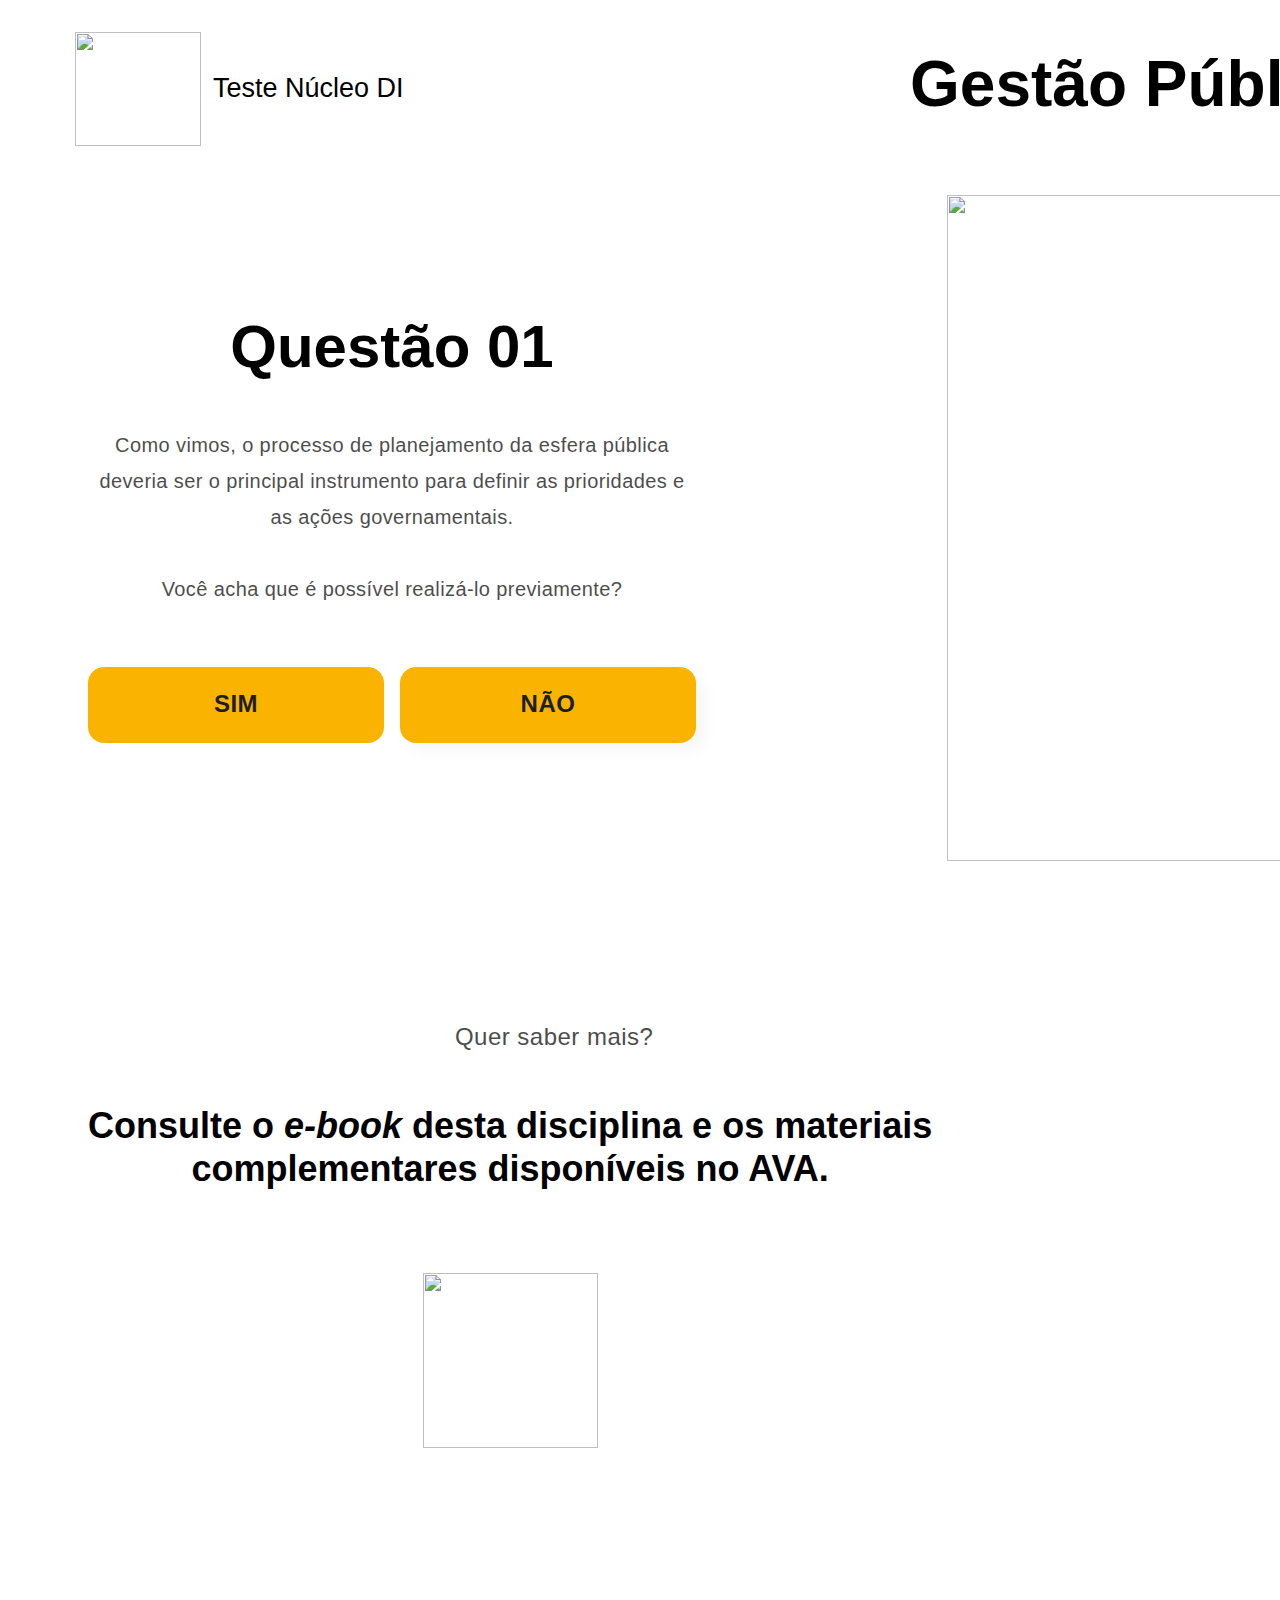
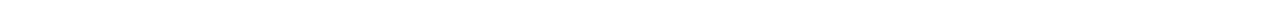
==== index.html @ 35f37b8d "Upload Teste Núcleo DI" ====
<!DOCTYPE html>
<html>
    <head>
        <meta charset="utf-8" />
        <link rel="stylesheet" href="globals.css" />
        <link rel="stylesheet" href="styleguide.css" />
        <link rel="stylesheet" href="style.css" />
    </head>
    <body>
        <div class="pgina">
            <div class="cabealho">
                <div class="frame">
                    <div class="div">
                        <img class="logo" src="https://cdn-icons-png.flaticon.com/512/7910/7910567.png" />
                        <div class="div-wrapper"><div class="text-wrapper">Teste Núcleo DI</div></div>
                    </div>
                    <div class="frame-2"><div class="text-wrapper-2">Gestão Pública</div></div>
                </div>
            </div>
            <div class="questo">
                <div class="corpo">
                    <div class="pergunta">
                        <div class="text-wrapper-3">Questão 01</div>
                        <p class="como-vimos-o">
                            Como vimos, o processo de planejamento da esfera pública deveria ser o principal instrumento para definir
                            as prioridades e as ações governamentais.<br /><br />Você acha que é possível realizá-lo previamente?
                        </p>
                    </div>
                    <div class="botes-resposta">
                        <div class="sim"><div class="text-wrapper-4">SIM</div></div>
                        <div class="no"><div class="text-wrapper-5">NÃO</div></div>
                    </div>
                </div>
                <img class="rectangle" src="https://encrypted-tbn0.gstatic.com/images?q=tbn:ANd9GcSf8VFYr4V2ZsKx-TVM7Q0ZRLXzV76mfOHCefjtgv9mguC0utzy" />
            </div>
            <div class="e-book">
                <div class="frame-3">
                    <div class="frame-4">
                        <img class="vector" src="img/vector-2.svg" />
                        <div class="text-wrapper-6">Quer saber mais?</div>
                    </div>
                    <p class="consulte-o-e-book">
                        <span class="span">Consulte o </span>
                        <span class="text-wrapper-7">e-book</span>
                        <span class="span"> desta disciplina e os materiais <br />complementares disponíveis no AVA.</span>
                    </p>
                </div>
                <img class="icone-ebook" src="https://encrypted-tbn3.gstatic.com/images?q=tbn:ANd9GcQ0OmZDfGZPpUeCFn6TMiHG27QgNrfSI4Pju8yfCP4hxvUH8S9d" />
            </div>
            <div class="rodap">
                <div class="frame-5">
                    <div class="frame-wrapper">
                        
                    </div>
                </div>
            </div>
        </div>
    </body>
</html>
---- style.css ----
.pgina {
    display: flex;
    flex-direction: column;
    height: 1024px;
    align-items: flex-start;
    position: relative;
    background-color: #ffffff;
}

.pgina .cabealho {
    position: relative;
    align-self: stretch;
    width: fit-content;
    height: 121px;
    background-color: var(--background-colorbright-blue);
}

.pgina .frame {
    display: inline-flex;
    align-items: center;
    justify-content: center;
    gap: 584px;
    position: relative;
    top: 40px;
    left: 67px;
}

.pgina .div {
    display: flex;
    width: 251px;
    height: 38px;
    align-items: center;
    gap: 12px;
    position: relative;
}

.pgina .logo {
    position: relative;
    width: 126px;
    height: 114px;
}

.pgina .div-wrapper {
    display: inline-flex;
    align-items: flex-start;
    gap: 48px;
    position: relative;
    flex: 0 0 auto;
}

.pgina .text-wrapper {
    position: relative;
    width: fit-content;
    margin-top: -1px;
    font-family: Gill Sans, sans-serif;
    font-weight: 400;
    color: var(--background-colorblack);
    font-size: 27px;
    letter-spacing: 1;
    line-height: normal;
}

.pgina .frame-2 {
    display: flex;
    width: 471px;
    height: 81px;
    align-items: flex-start;
    gap: 48px;
    position: relative;
}

.pgina .text-wrapper-2 {
    position: relative;
    width: fit-content;
    margin-top: -1px;
    font-family: Gill Sans, sans-serif;
    font-weight: 700;
    color: var(--background-colorblack);
    font-size: 64px;
    letter-spacing: 0;
    line-height: normal;
}

.pgina .questo {
    display: flex;
    height: 797px;
    align-items: center;
    gap: 251px;
    padding: 0px 80px;
    position: relative;
    align-self: stretch;
    width: 100%;
    background-color: var(--background-colorbright-blue);
}

.pgina .corpo {
    display: flex;
    flex-direction: column;
    width: 624px;
    align-items: flex-start;
    justify-content: center;
    gap: 40px;
    position: relative;
}

.pgina .pergunta {
    display: flex;
    flex-direction: column;
    align-items: flex-start;
    gap: 24px;
    position: relative;
    align-self: stretch;
    width: 100%;
    flex: 0 0 auto;
}

.pgina .text-wrapper-3 {
    position: relative;
    align-self: stretch;
    margin-top: -1px;
    font-family: Gill Sans, sans-serif;
    font-weight: 700;
    color: var(--background-colorblack);
    font-size: 60px;
    text-align: center;
    letter-spacing: 0;
    line-height: 72px;
}

.pgina .como-vimos-o {
    position: relative;
    align-self: stretch;
    opacity: 0.7;
    font-family: "Inter-Regular", Helvetica;
    font-weight: 400;
    color: var(--background-colorblack);
    font-size: 20px;
    text-align: center;
    letter-spacing: 0.4px;
    line-height: 36px;
}

.pgina .botes-resposta {
    display: flex;
    align-items: flex-start;
    gap: 16px;
    position: relative;
    align-self: stretch;
    width: 100%;
    flex: 0 0 auto;
}

.pgina .sim {
    display: flex;
    align-items: center;
    justify-content: center;
    gap: 14px;
    padding: 24px 32px;
    position: relative;
    flex: 1;
    flex-grow: 1;
    background-color: rgb(250,180,0);
    border-radius: 16px;
}

.pgina .text-wrapper-4 {
    position: relative;
    width: fit-content;
    margin-top: -0.44px;
    font-family: "Inter-Bold", Helvetica;
    font-weight: 700;
    color: rgb(29,30,34);
    font-size: 24px;
    letter-spacing: 0.48px;
    line-height: 28.8px;
    white-space: nowrap;
}

.pgina .no {
    display: flex;
    align-items: center;
    justify-content: center;
    gap: 14px;
    padding: 24px 32px;
    position: relative;
    flex: 1;
    flex-grow: 1;
    background-color: rgb(250,180,0);
    border-radius: 16px;
    box-shadow: 8px 8px 16px #0000000a;
}

.pgina .text-wrapper-5 {
    position: relative;
    width: fit-content;
    margin-top: -1px;
    font-family: "Inter-SemiBold", Helvetica;
    font-weight: 600;
    color: rgb(29,30,34);
    font-size: 24px;
    letter-spacing: 0.48px;
    line-height: 28.8px;
    white-space: nowrap;
}

.pgina .rectangle {
    position: relative;
    width: 405px;
    height: 666px;
    object-fit: cover;
}

.pgina .e-book {
    display: flex;
    flex-direction: column;
    height: 505px;
    align-items: center;
    gap: 47px;
    padding: 98px 80px 80px;
    position: relative;
    align-self: stretch;
    width: fit-content;
    margin-bottom: -399px;
    background-color: var(--background-colorwhite);
}

.pgina .frame-3 {
    display: inline-flex;
    flex-direction: column;
    align-items: center;
    gap: 16px;
    position: relative;
    flex: 0 0 auto;
}

.pgina .frame-4 {
    display: inline-flex;
    align-items: center;
    gap: 24px;
    position: relative;
    flex: 0 0 auto;
}

.pgina .vector {
    position: relative;
    width: 64px;
    height: 1px;
}

.pgina .text-wrapper-6 {
    position: relative;
    width: fit-content;
    margin-top: -1px;
    opacity: 0.7;
    font-family: "Inter-Regular", Helvetica;
    font-weight: 400;
    color: var(--background-colorblack);
    font-size: 24px;
    letter-spacing: 0.48px;
    line-height: 28.8px;
    white-space: nowrap;
}

.pgina .consulte-o-e-book {
    position: relative;
    width: fit-content;
    font-family: Gill Sans, sans-serif;
    font-weight: 400;
    color: var(--background-colorblack);
    font-size: 36px;
    text-align: center;
    letter-spacing: 0;
    line-height: 43.2px;
}

.pgina .span {
    font-weight: 600;
}

.pgina .text-wrapper-7 {
    font-family: Gill Sans, sans-serif;
    font-weight: 600;
    font-style: italic;
}

.pgina .icone-ebook {
    position: relative;
    width: 175px;
    height: 175px;
    margin-bottom: -26px;
    object-fit: cover;
}

.pgina .rodap {
    display: flex;
    flex-direction: column;
    align-items: center;
    justify-content: center;
    gap: 10px;
    padding: 47px 517px;
    position: relative;
    align-self: stretch;
    width: 100%;
    flex: 0 0 auto;
    margin-bottom: -596px;
    background-color: var(--background-colorblack);
}

.pgina .frame-5 {
    display: inline-flex;
    flex-direction: column;
    align-items: center;
    justify-content: center;
    position: relative;
    flex: 0 0 auto;
}

.pgina .frame-wrapper {
    display: inline-flex;
    flex-direction: column;
    align-items: flex-start;
    gap: 24px;
    position: relative;
    flex: 0 0 auto;
}

.pgina .frame-6 {
    display: inline-flex;
    align-items: center;
    gap: 8px;
    position: relative;
    flex: 0 0 auto;
}

.pgina .text-wrapper-8 {
    position: relative;
    width: fit-content;
    margin-top: -1px;
    font-family: Gill Sans, sans-serif;
    font-weight: 600;
    color: var(--background-colorwhite);
    font-size: 48px;
    letter-spacing: 0;
    line-height: 67.2px;
    white-space: nowrap;
}

.pgina .frame-7 {
    position: relative;
    width: 250px;
    height: 38px;
    margin-top: -2px;
}

.pgina .frame-8 {
    display: inline-flex;
    align-items: center;
    gap: 8px;
    position: relative;
}

.pgina .text-wrapper-9 {
    position: relative;
    width: fit-content;
    margin-top: -1px;
    font-family: Gill Sans, sans-serif;
    font-weight: 600;
    color: var(--background-colorwhite);
    font-size: 20px;
    letter-spacing: 0;
    line-height: 28px;
    white-space: nowrap;
}
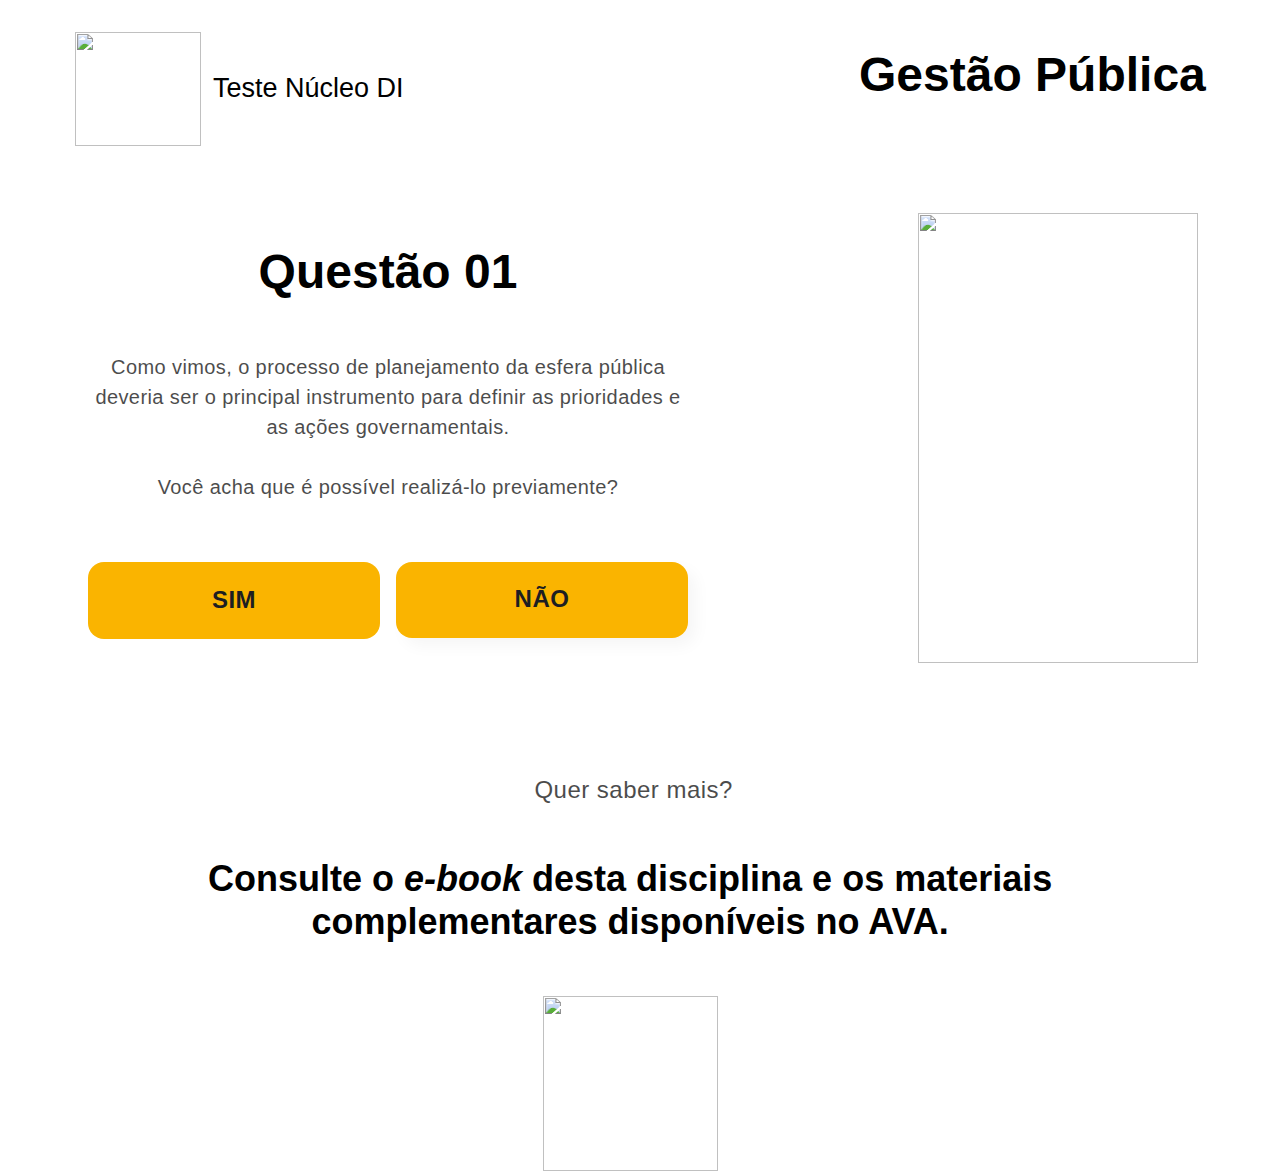
==== commit 71ad505c: "Update index.html" ====
--- a/index.html
+++ b/index.html
@@ -44,8 +44,9 @@
                         <span class="text-wrapper-7">e-book</span>
                         <span class="span"> desta disciplina e os materiais <br />complementares disponíveis no AVA.</span>
                     </p>
-                </div>
-                <img class="icone-ebook" src="https://encrypted-tbn3.gstatic.com/images?q=tbn:ANd9GcQ0OmZDfGZPpUeCFn6TMiHG27QgNrfSI4Pju8yfCP4hxvUH8S9d" />
+               <img class="icone-ebook" src="https://encrypted-tbn3.gstatic.com/images?q=tbn:ANd9GcQ0OmZDfGZPpUeCFn6TMiHG27QgNrfSI4Pju8yfCP4hxvUH8S9d" />
+              </div>
+                
             </div>
             <div class="rodap">
                 <div class="frame-5">
--- a/style.css
+++ b/style.css
@@ -10,8 +10,8 @@
 .pgina .cabealho {
     position: relative;
     align-self: stretch;
-    width: fit-content;
-    height: 121px;
+    width: 100%;
+    height: 80px;
     background-color: var(--background-colorbright-blue);
 }
 
@@ -27,7 +27,7 @@
 
 .pgina .div {
     display: flex;
-    width: 251px;
+    width: 200px;
     height: 38px;
     align-items: center;
     gap: 12px;
@@ -76,16 +76,16 @@
     font-family: Gill Sans, sans-serif;
     font-weight: 700;
     color: var(--background-colorblack);
-    font-size: 64px;
+    font-size: 48px;
     letter-spacing: 0;
     line-height: normal;
 }
 
 .pgina .questo {
     display: flex;
-    height: 797px;
-    align-items: center;
-    gap: 251px;
+    height: 700px;
+    align-items: center;
+    gap: 230px;
     padding: 0px 80px;
     position: relative;
     align-self: stretch;
@@ -96,7 +96,7 @@
 .pgina .corpo {
     display: flex;
     flex-direction: column;
-    width: 624px;
+    width: 600px;
     align-items: flex-start;
     justify-content: center;
     gap: 40px;
@@ -121,7 +121,7 @@
     font-family: Gill Sans, sans-serif;
     font-weight: 700;
     color: var(--background-colorblack);
-    font-size: 60px;
+    font-size: 48px;
     text-align: center;
     letter-spacing: 0;
     line-height: 72px;
@@ -137,7 +137,7 @@
     font-size: 20px;
     text-align: center;
     letter-spacing: 0.4px;
-    line-height: 36px;
+    line-height: 30px;
 }
 
 .pgina .botes-resposta {
@@ -205,18 +205,19 @@
 
 .pgina .rectangle {
     position: relative;
-    width: 405px;
-    height: 666px;
+    width: 280px;
+    height: 450px;
     object-fit: cover;
 }
 
 .pgina .e-book {
     display: flex;
     flex-direction: column;
-    height: 505px;
-    align-items: center;
-    gap: 47px;
-    padding: 98px 80px 80px;
+    height: 150px;
+    align-items: center;
+    justify-content: center;
+    gap: 15px;
+    padding: 98px 200px 80px;
     position: relative;
     align-self: stretch;
     width: fit-content;
@@ -236,14 +237,17 @@
 .pgina .frame-4 {
     display: inline-flex;
     align-items: center;
-    gap: 24px;
+    gap: 1px;
     position: relative;
     flex: 0 0 auto;
 }
 
 .pgina .vector {
-    position: relative;
-    width: 64px;
+    display: inline-flex;
+    flex-direction: column;
+    align-items: center;
+    position: relative;
+    width: 6px;
     height: 1px;
 }
 
@@ -370,4 +374,4 @@
     letter-spacing: 0;
     line-height: 28px;
     white-space: nowrap;
-}+}
